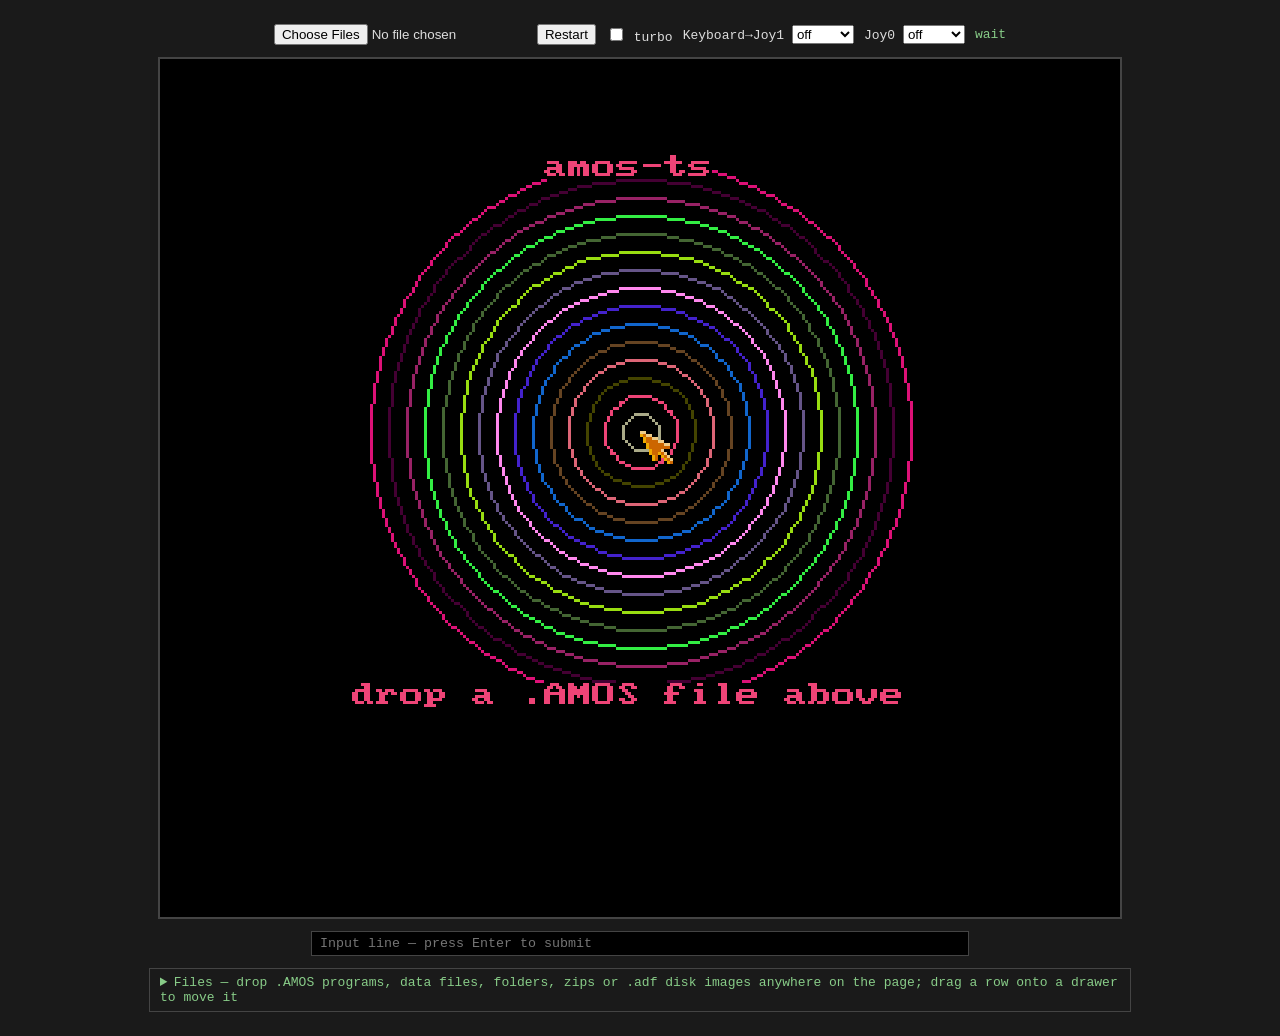
==== v/latest/index.html @ aa036842 "v0.2.0 bitplane/amos-ts@a06ec76c21afc2146f6e364be7c258db3ad1ea86" ====
<!doctype html>
<html>
  <head>
    <meta charset="utf-8" />
    <title>amos-ts</title>
    <style>
      body {
        background: #1a1a1a;
        color: #ddd;
        font-family: monospace;
        display: flex;
        flex-direction: column;
        align-items: center;
        gap: 12px;
        padding: 16px;
      }
      canvas {
        image-rendering: pixelated;
        width: min(960px, 95vw);
        aspect-ratio: 640 / 572;
        border: 2px solid #444;
        background: #000;
        /* the AMOS pointer is composited like the real machine's
           hardware sprite 0 — hide the OS cursor over the display */
        cursor: none;
      }
      #bar {
        display: flex;
        gap: 10px;
        align-items: center;
        flex-wrap: wrap;
      }
      #status {
        color: #8c8;
      }
      #line {
        width: min(640px, 95vw);
        background: #000;
        color: #fa0;
        border: 1px solid #444;
        padding: 4px 8px;
        font-family: monospace;
      }
      body.dragging {
        outline: 3px dashed #fa0;
        outline-offset: -6px;
      }
      #files {
        width: min(960px, 95vw);
        border: 1px solid #444;
        padding: 6px 10px;
      }
      #files summary {
        cursor: pointer;
        color: #8c8;
      }
      #fstree {
        max-height: 40vh;
        overflow-y: auto;
        white-space: pre;
        line-height: 1.35;
      }
      #fstree .vol {
        color: #fa0;
      }
      #fstree a {
        color: #8cf;
        cursor: pointer;
        text-decoration: underline;
      }
      #fstree a.dir {
        color: #cc8;
        text-decoration: none;
      }
      /* the per-row rename/delete/new-drawer actions: out of the way until
         the row is under the pointer, so the tree still reads as a tree */
      #fstree a.act {
        color: #888;
        text-decoration: none;
        margin-left: 8px;
        visibility: hidden;
      }
      #fstree div:hover a.act {
        visibility: visible;
      }
      #fstree a.act:hover {
        color: #fa0;
      }
      /* a drawer the dragged entry would move into */
      #fstree div.over {
        background: #333;
        outline: 1px dashed #fa0;
      }
    </style>
    <script type="module" crossorigin src="./assets/amos-player.js"></script>
  </head>
  <body>
    <div id="bar">
      <input type="file" id="file" accept=".amos,.AMOS,.txt,.zip,.tar,.gz,.abk,.iff,.adf" multiple />
      <button id="restart">Restart</button>
      <label><input type="checkbox" id="turbo" /> turbo</label>
      <label title="Real gamepads always drive the joystick ports. Optionally map keys too.">Keyboard→Joy1
        <select id="kb1"><option value="">off</option><option value="arrows">arrows</option><option value="wasd">WASD</option></select></label>
      <label>Joy0
        <select id="kb0"><option value="">off</option><option value="wasd">WASD</option><option value="arrows">arrows</option></select></label>
      <span id="status"></span>
    </div>
    <canvas id="screen" width="640" height="572"></canvas>
    <input id="line" placeholder="Input line — press Enter to submit" />
    <details id="files">
      <summary>Files — drop .AMOS programs, data files, folders, zips or .adf disk images anywhere on the page; drag a row onto a drawer to move it</summary>
      <div id="fstree"></div>
    </details>
  </body>
</html>
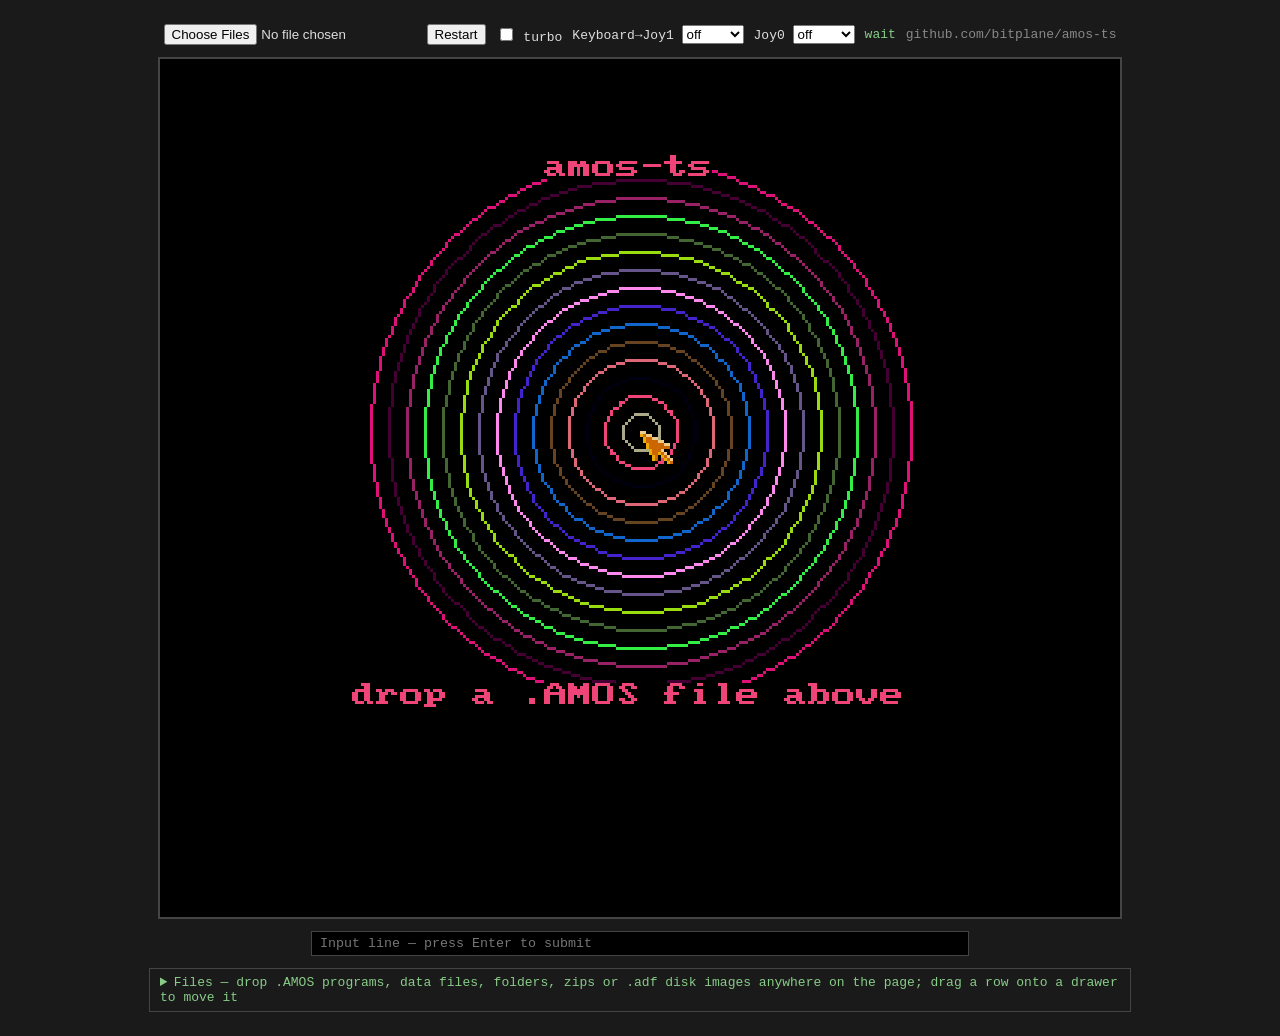
==== commit c1757553: "v0.2.1 bitplane/amos-ts@e3ecf7fd18afde72e7214b66a3e0a6048b629cd0" ====
--- a/v/latest/index.html
+++ b/v/latest/index.html
@@ -91,6 +91,14 @@
         background: #333;
         outline: 1px dashed #fa0;
       }
+      #repo {
+        margin-left: auto;
+        color: #888;
+        text-decoration: none;
+      }
+      #repo:hover {
+        color: #8cf;
+      }
     </style>
     <script type="module" crossorigin src="./assets/amos-player.js"></script>
   </head>
@@ -104,6 +112,7 @@
       <label>Joy0
         <select id="kb0"><option value="">off</option><option value="wasd">WASD</option><option value="arrows">arrows</option></select></label>
       <span id="status"></span>
+      <a id="repo" href="https://github.com/bitplane/amos-ts">github.com/bitplane/amos-ts</a>
     </div>
     <canvas id="screen" width="640" height="572"></canvas>
     <input id="line" placeholder="Input line — press Enter to submit" />
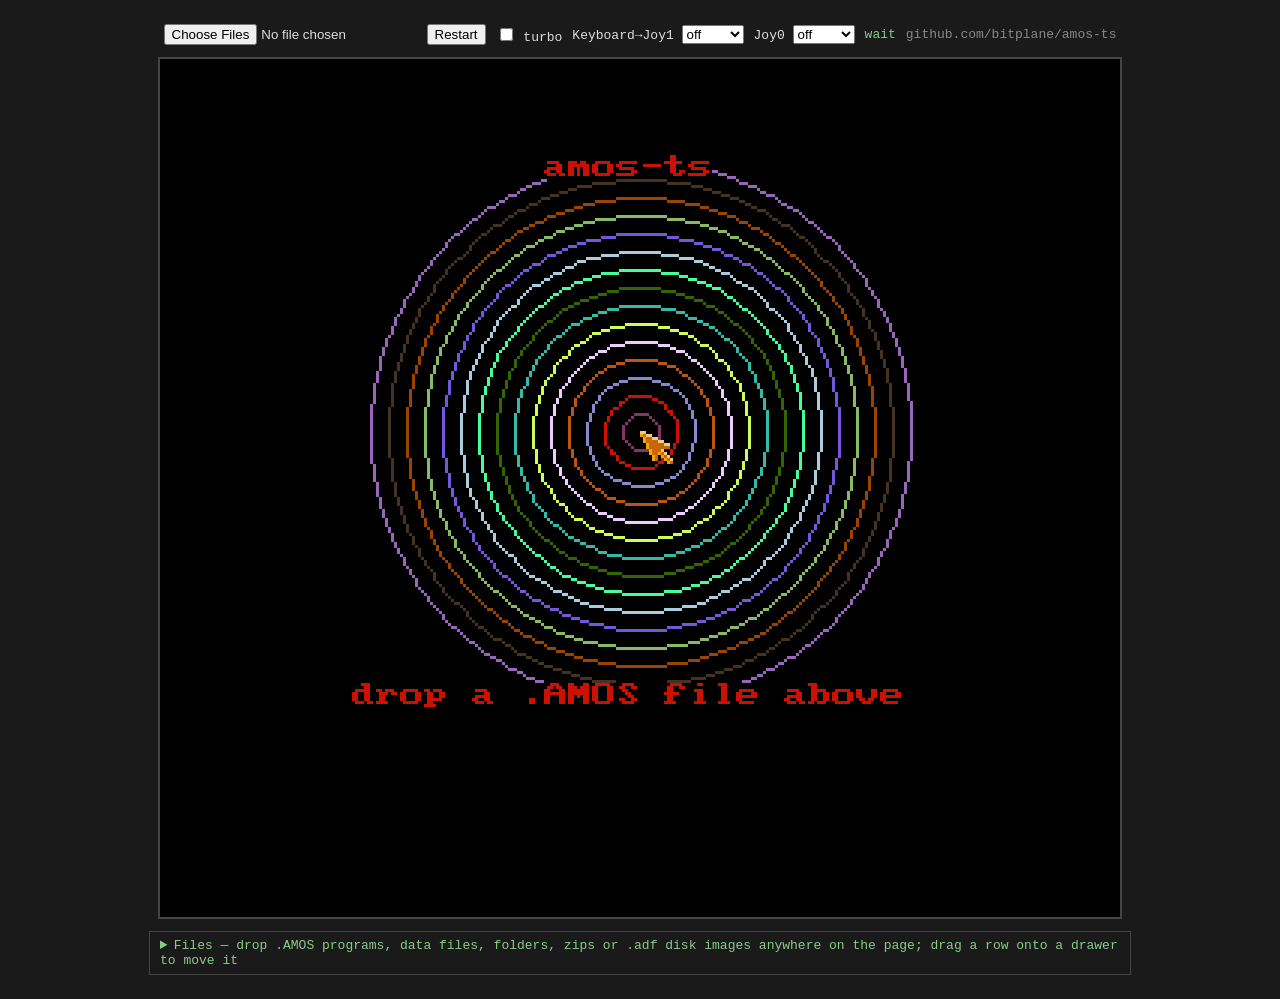
==== commit f065de9e: "v0.2.4 bitplane/amos-ts@a367e96ea0687300104242f4c168646eba590af5" ====
--- a/v/latest/index.html
+++ b/v/latest/index.html
@@ -115,7 +115,6 @@
       <a id="repo" href="https://github.com/bitplane/amos-ts">github.com/bitplane/amos-ts</a>
     </div>
     <canvas id="screen" width="640" height="572"></canvas>
-    <input id="line" placeholder="Input line — press Enter to submit" />
     <details id="files">
       <summary>Files — drop .AMOS programs, data files, folders, zips or .adf disk images anywhere on the page; drag a row onto a drawer to move it</summary>
       <div id="fstree"></div>
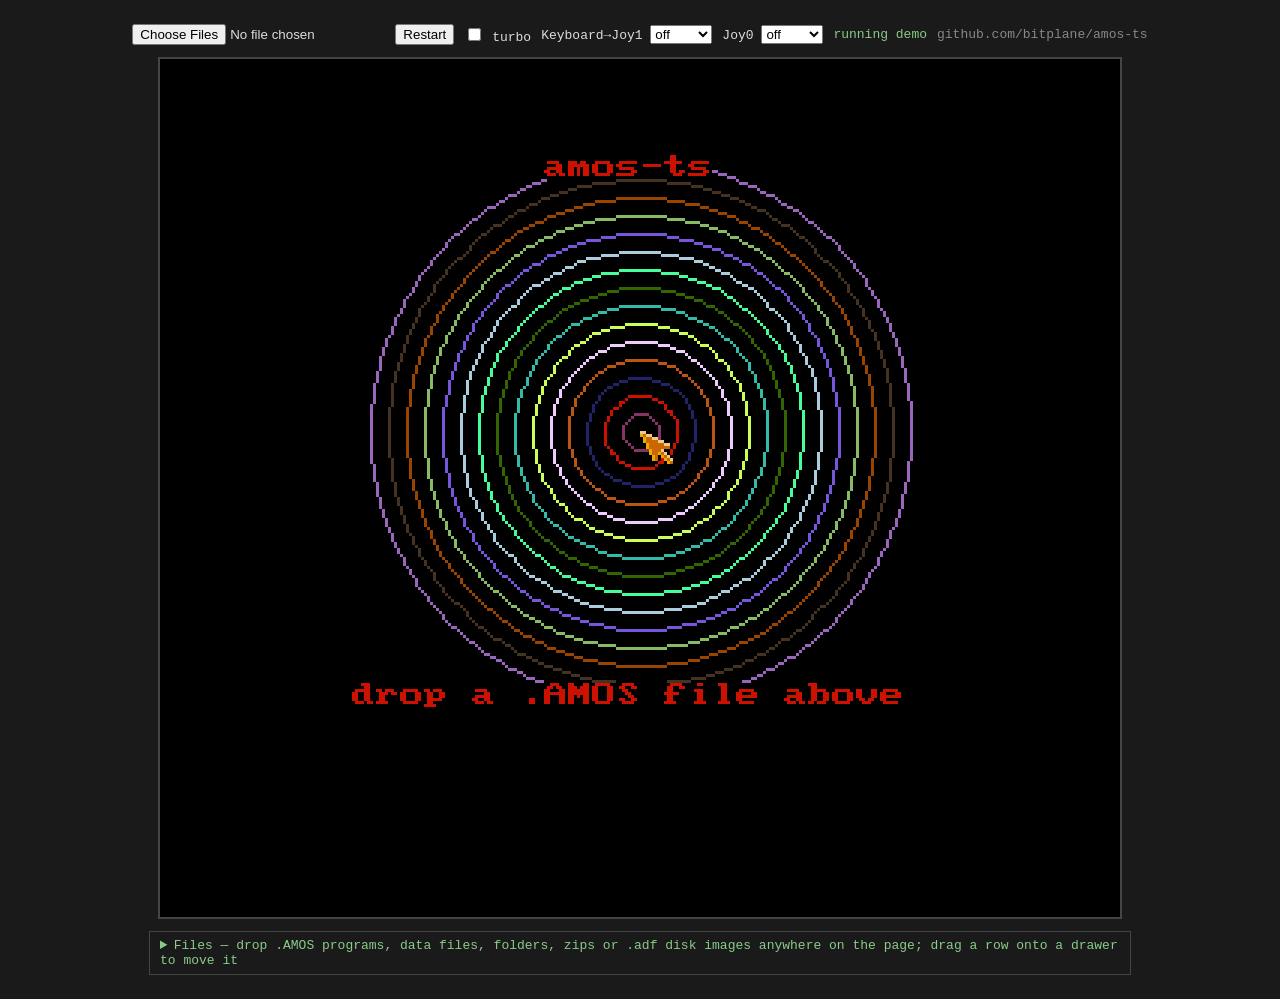
==== commit e1573a63: "v0.3.0 bitplane/amos-ts@2d672aaedfcf32d7b60f364f98e2f06ebcde54d5" ====
--- a/v/latest/index.html
+++ b/v/latest/index.html
@@ -14,15 +14,15 @@
         gap: 12px;
         padding: 16px;
       }
-      canvas {
-        image-rendering: pixelated;
+      #player {
         width: min(960px, 95vw);
-        aspect-ratio: 640 / 572;
         border: 2px solid #444;
         background: #000;
-        /* the AMOS pointer is composited like the real machine's
-           hardware sprite 0 — hide the OS cursor over the display */
-        cursor: none;
+        line-height: 0;
+      }
+      /* the focus ring is the only cue that the player has the keyboard */
+      #player.amos-focus {
+        border-color: #fa0;
       }
       #bar {
         display: flex;
@@ -100,7 +100,7 @@
         color: #8cf;
       }
     </style>
-    <script type="module" crossorigin src="./assets/amos-player.js"></script>
+    <script type="module" crossorigin src="./assets/standalone.js"></script>
   </head>
   <body>
     <div id="bar">
@@ -114,7 +114,7 @@
       <span id="status"></span>
       <a id="repo" href="https://github.com/bitplane/amos-ts">github.com/bitplane/amos-ts</a>
     </div>
-    <canvas id="screen" width="640" height="572"></canvas>
+    <div id="player"></div>
     <details id="files">
       <summary>Files — drop .AMOS programs, data files, folders, zips or .adf disk images anywhere on the page; drag a row onto a drawer to move it</summary>
       <div id="fstree"></div>
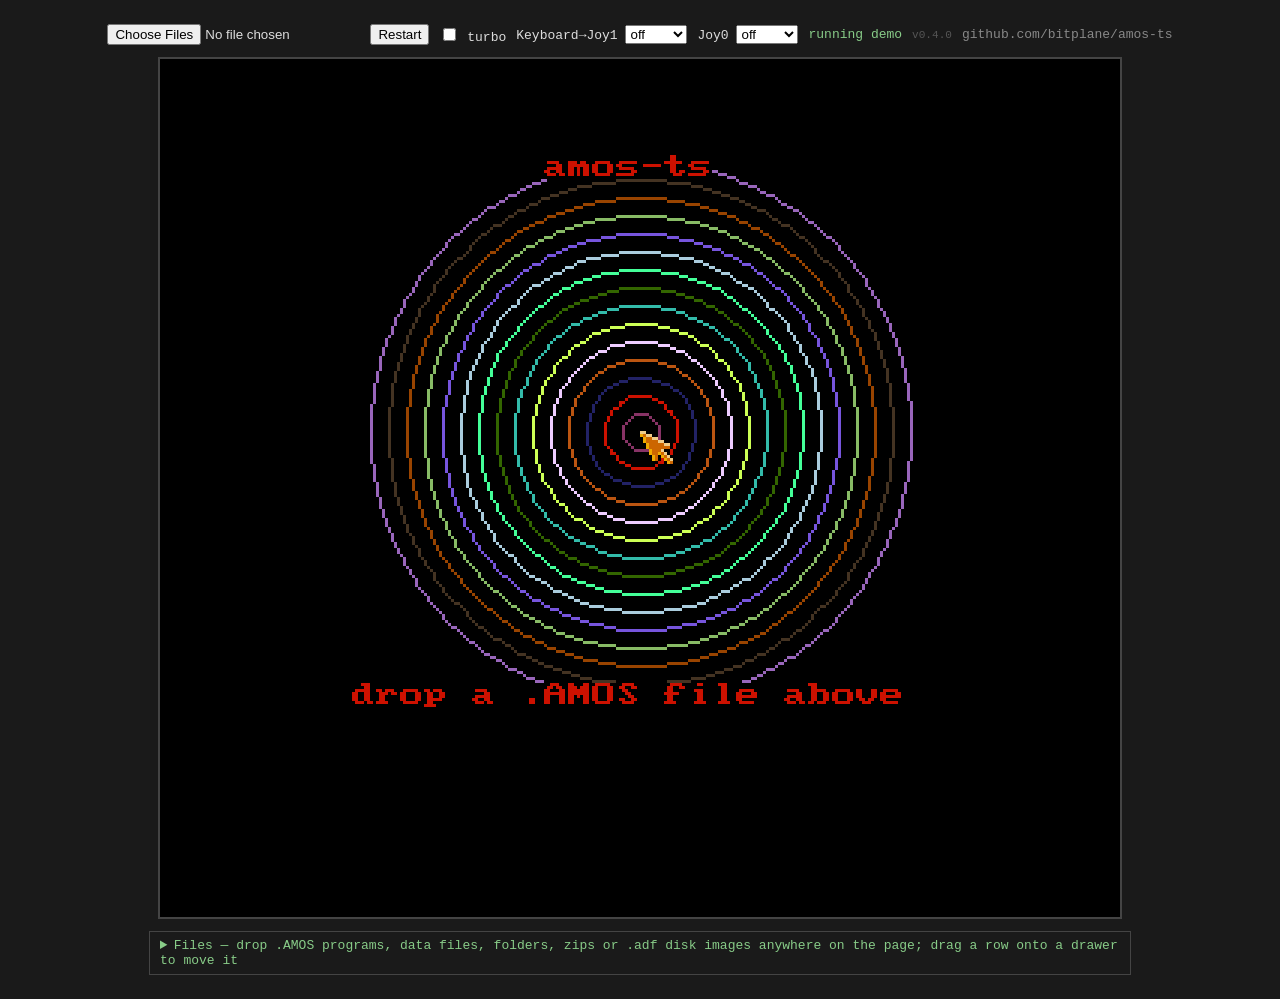
==== commit 4b9fab29: "v0.4.0 bitplane/amos-ts@9efecbdc9acb891270eeb396cf69360be84be488" ====
--- a/v/latest/index.html
+++ b/v/latest/index.html
@@ -91,8 +91,12 @@
         background: #333;
         outline: 1px dashed #fa0;
       }
+      #version {
+        margin-left: auto;
+        color: #555;
+        font-size: 0.85em;
+      }
       #repo {
-        margin-left: auto;
         color: #888;
         text-decoration: none;
       }
@@ -112,6 +116,7 @@
       <label>Joy0
         <select id="kb0"><option value="">off</option><option value="wasd">WASD</option><option value="arrows">arrows</option></select></label>
       <span id="status"></span>
+      <span id="version" title="which build of the player this page loaded"></span>
       <a id="repo" href="https://github.com/bitplane/amos-ts">github.com/bitplane/amos-ts</a>
     </div>
     <div id="player"></div>
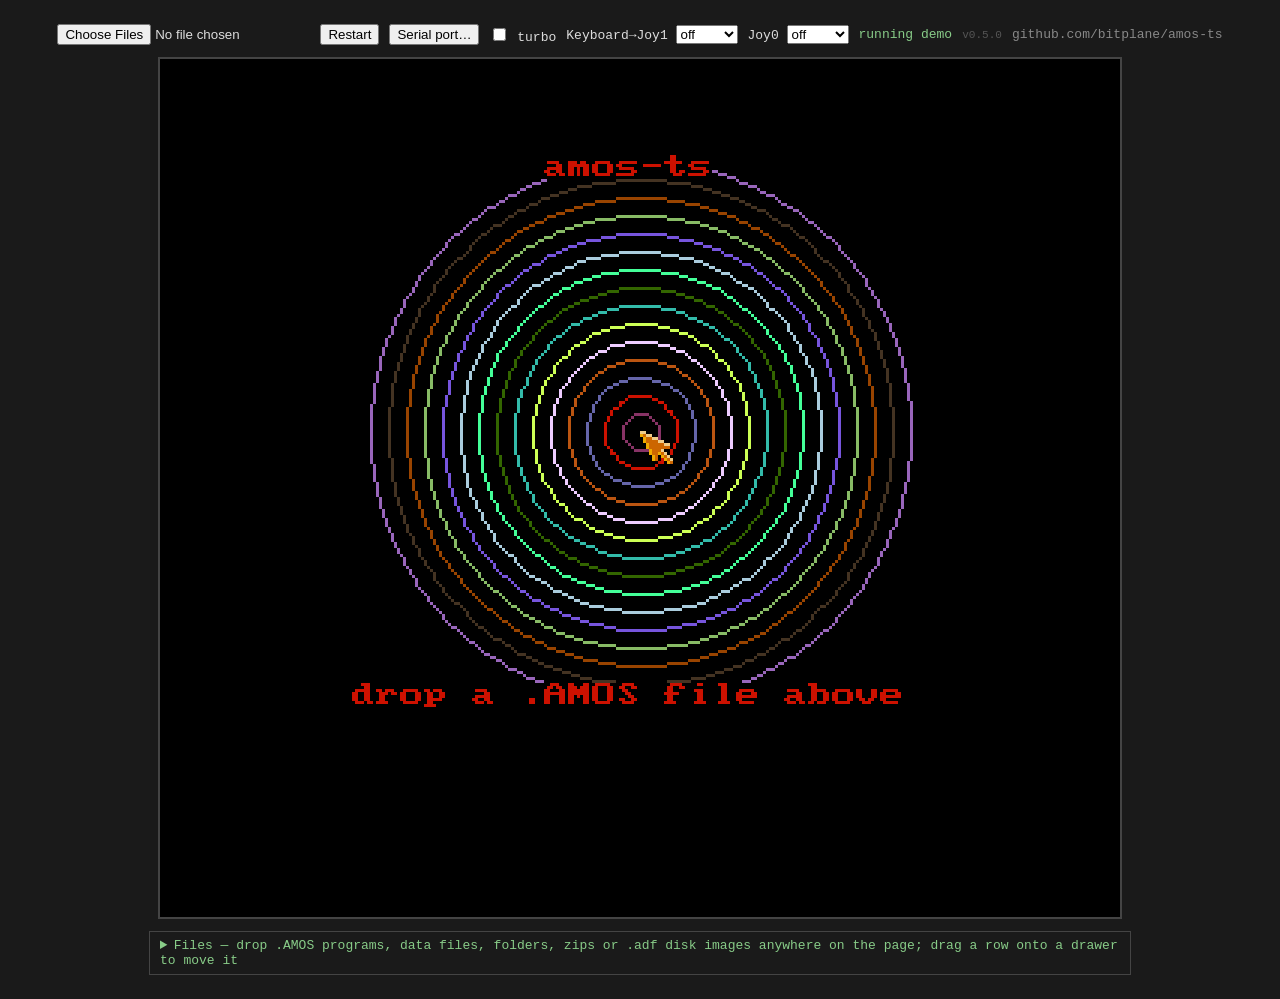
==== commit c878eba1: "v0.5.0 bitplane/amos-ts@d6f8ee282f105aac0c96d31df6f294c3367df1c6" ====
--- a/v/latest/index.html
+++ b/v/latest/index.html
@@ -110,6 +110,7 @@
     <div id="bar">
       <input type="file" id="file" accept=".amos,.AMOS,.txt,.zip,.tar,.gz,.abk,.iff,.adf" multiple />
       <button id="restart">Restart</button>
+      <button id="serial" hidden title="Grant this page a serial port, so Serial Open reaches real hardware. Chromium only.">Serial port…</button>
       <label><input type="checkbox" id="turbo" /> turbo</label>
       <label title="Real gamepads always drive the joystick ports. Optionally map keys too.">Keyboard→Joy1
         <select id="kb1"><option value="">off</option><option value="arrows">arrows</option><option value="wasd">WASD</option></select></label>
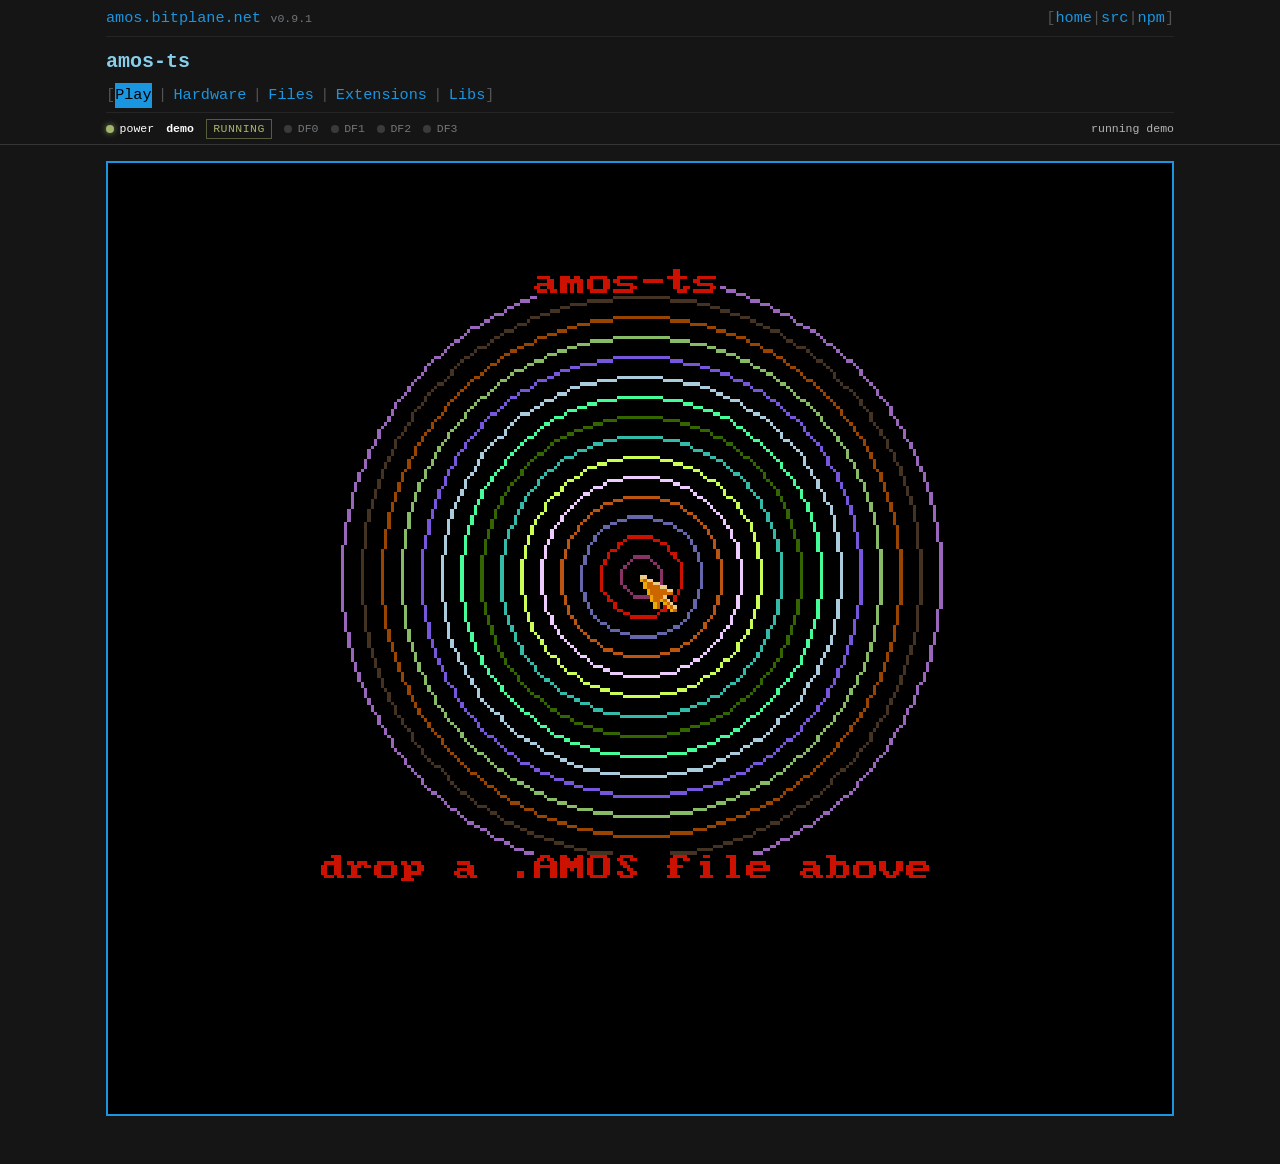
==== commit 82e07e5e: "v0.9.1 bitplane/amos-ts@bf514f7f9d83f365e26d92e4894ae47b5e9e3c2e" ====
--- a/v/latest/index.html
+++ b/v/latest/index.html
@@ -1,129 +1,54 @@
 <!doctype html>
-<html>
+<html lang="en">
   <head>
     <meta charset="utf-8" />
+    <meta name="viewport" content="width=device-width, initial-scale=1" />
     <title>amos-ts</title>
-    <style>
-      body {
-        background: #1a1a1a;
-        color: #ddd;
-        font-family: monospace;
-        display: flex;
-        flex-direction: column;
-        align-items: center;
-        gap: 12px;
-        padding: 16px;
-      }
-      #player {
-        width: min(960px, 95vw);
-        border: 2px solid #444;
-        background: #000;
-        line-height: 0;
-      }
-      /* the focus ring is the only cue that the player has the keyboard */
-      #player.amos-focus {
-        border-color: #fa0;
-      }
-      #bar {
-        display: flex;
-        gap: 10px;
-        align-items: center;
-        flex-wrap: wrap;
-      }
-      #status {
-        color: #8c8;
-      }
-      #line {
-        width: min(640px, 95vw);
-        background: #000;
-        color: #fa0;
-        border: 1px solid #444;
-        padding: 4px 8px;
-        font-family: monospace;
-      }
-      body.dragging {
-        outline: 3px dashed #fa0;
-        outline-offset: -6px;
-      }
-      #files {
-        width: min(960px, 95vw);
-        border: 1px solid #444;
-        padding: 6px 10px;
-      }
-      #files summary {
-        cursor: pointer;
-        color: #8c8;
-      }
-      #fstree {
-        max-height: 40vh;
-        overflow-y: auto;
-        white-space: pre;
-        line-height: 1.35;
-      }
-      #fstree .vol {
-        color: #fa0;
-      }
-      #fstree a {
-        color: #8cf;
-        cursor: pointer;
-        text-decoration: underline;
-      }
-      #fstree a.dir {
-        color: #cc8;
-        text-decoration: none;
-      }
-      /* the per-row rename/delete/new-drawer actions: out of the way until
-         the row is under the pointer, so the tree still reads as a tree */
-      #fstree a.act {
-        color: #888;
-        text-decoration: none;
-        margin-left: 8px;
-        visibility: hidden;
-      }
-      #fstree div:hover a.act {
-        visibility: visible;
-      }
-      #fstree a.act:hover {
-        color: #fa0;
-      }
-      /* a drawer the dragged entry would move into */
-      #fstree div.over {
-        background: #333;
-        outline: 1px dashed #fa0;
-      }
-      #version {
-        margin-left: auto;
-        color: #555;
-        font-size: 0.85em;
-      }
-      #repo {
-        color: #888;
-        text-decoration: none;
-      }
-      #repo:hover {
-        color: #8cf;
-      }
-    </style>
     <script type="module" crossorigin src="./assets/standalone.js"></script>
+    <link rel="stylesheet" crossorigin href="./assets/index.css">
   </head>
   <body>
-    <div id="bar">
-      <input type="file" id="file" accept=".amos,.AMOS,.txt,.zip,.tar,.gz,.abk,.iff,.adf" multiple />
-      <button id="restart">Restart</button>
-      <button id="serial" hidden title="Grant this page a serial port, so Serial Open reaches real hardware. Chromium only.">Serial port…</button>
-      <label><input type="checkbox" id="turbo" /> turbo</label>
-      <label title="Real gamepads always drive the joystick ports. Optionally map keys too.">Keyboard→Joy1
-        <select id="kb1"><option value="">off</option><option value="arrows">arrows</option><option value="wasd">WASD</option></select></label>
-      <label>Joy0
-        <select id="kb0"><option value="">off</option><option value="wasd">WASD</option><option value="arrows">arrows</option></select></label>
-      <span id="status"></span>
-      <span id="version" title="which build of the player this page loaded"></span>
-      <a id="repo" href="https://github.com/bitplane/amos-ts">github.com/bitplane/amos-ts</a>
-    </div>
-    <div id="player"></div>
-    <details id="files">
-      <summary>Files — drop .AMOS programs, data files, folders, zips or .adf disk images anywhere on the page; drag a row onto a drawer to move it</summary>
-      <div id="fstree"></div>
-    </details>
+    <header id="top">
+      <div class="wrap">
+        <!--
+          The same shape bitplane.net wears: the site on the left, its rooms on
+          the right, and every bracket and pipe in .slash so the words are what
+          you read. This page is a room of that site, so it says so first.
+        -->
+        <nav id="sitenav">
+          <span id="brand"
+            ><a href="https://amos.bitplane.net/">amos.</a><a href="https://bitplane.net">bitplane.net</a
+            ><span id="version" title="which build of the player this page loaded"></span
+          ></span>
+          <span id="sitelinks"
+            ><span class="slash">[</span><a href="https://bitplane.net/dev/amos/">home</a
+            ><span class="slash">|</span><a href="https://github.com/bitplane/amos-ts">src</a
+            ><span class="slash">|</span><a href="https://www.npmjs.com/package/amos-ts">npm</a
+            ><span class="slash">]</span></span
+          >
+        </nav>
+        <h1 id="title">amos-ts</h1>
+        <nav id="tabbar"></nav>
+        <div id="strip-host"></div>
+      </div>
+    </header>
+
+    <main class="wrap" id="panels">
+      <div id="panel-emulator">
+        <div id="player"></div>
+      </div>
+
+      <div id="panel-files">
+        <p class="panel-intro">
+          Drop .AMOS programs, data files, folders, zips or .adf disk images anywhere on the page,
+          or pick them below. Drag a row onto a drawer to move it, and click a program to run it.
+        </p>
+        <div id="filebar">
+          <input type="file" id="file" accept=".amos,.AMOS,.txt,.zip,.tar,.gz,.abk,.iff,.adf" multiple />
+        </div>
+        <div id="fstree"></div>
+      </div>
+    </main>
+
   </body>
 </html>
--- a/v/latest/assets/index.css
+++ b/v/latest/assets/index.css
@@ -0,0 +1 @@
+:root{--bg: #151515;--panel: #1b1b1b;--raised: #252525;--line: #353535;--line-soft: #252525;--fg: #ffffff;--dim: #b4b7ba;--faint: #727578;--accent: #1a95e0;--accent-dim: #10527c;--slash: #535353;--head: skyblue;--on: #a1b56c;--off: #3a3a3a;--warn: #f7ca88;--bad: #ab4642;--tree-file: #7cafc2;--tree-dir: #f7ca88;--mono: "Menlo", "Monaco", "Lucida Console", "Liberation Mono", "DejaVu Sans Mono", "Bitstream Vera Sans Mono", "Courier New", monospace;--fs-title: 1.25rem;--fs-head: .95rem;--fs-body: .85rem;--fs-label: .72rem;--gap: .75rem;--radius: 0}*{box-sizing:border-box}body{margin:0;padding:0 0 3rem;background:var(--bg);color:var(--fg);font-family:var(--mono);font-size:var(--fs-body);line-height:1.4}.wrap{width:min(1100px,100%);margin:0 auto;padding:0 1rem}a{color:var(--accent);text-decoration:none;cursor:pointer}a:hover{background-color:var(--accent);color:#000}a:focus-visible{outline:1px solid var(--accent);outline-offset:1px}.slash{color:var(--slash)}#top{border-bottom:1px solid var(--line)}#sitenav{display:flex;justify-content:space-between;align-items:baseline;padding:.5rem 0 .4rem;border-bottom:1px solid var(--line-soft);font-size:var(--fs-head)}#brand a{color:var(--accent)}#version{margin-left:.6rem;color:var(--faint);font-size:var(--fs-label);font-variant-numeric:tabular-nums}#title{color:var(--head);font-size:var(--fs-title);font-weight:600;margin:.7rem 0 .3rem}#tabbar{display:flex;align-items:center;gap:0;flex-wrap:wrap;padding:.15rem 0 .3rem;font-size:var(--fs-head)}#tabbar:before{content:"[";color:var(--slash)}#tabbar:after{content:"]";color:var(--slash)}.tab{appearance:none;background:none;border:0;color:var(--accent);font:inherit;font-size:inherit;padding:.1rem 0;cursor:pointer}.tab-sep{margin:0 .4rem}.tab:hover,.tab[aria-selected=true]{background-color:var(--accent);color:#000}.tab:focus-visible{outline:1px solid var(--accent);outline-offset:1px}#strip{display:flex;align-items:center;gap:var(--gap);flex-wrap:wrap;padding:.35rem 0;border-top:1px solid var(--line-soft);font-size:var(--fs-label);color:var(--dim)}.led{display:inline-flex;align-items:center;gap:.35rem;color:var(--faint);font-variant-numeric:tabular-nums}.led:before{content:"";width:.5rem;height:.5rem;border-radius:50%;background:var(--off)}.led.lit{color:var(--fg)}.led.lit:before{background:var(--on);box-shadow:0 0 6px color-mix(in srgb,var(--on) 70%,transparent)}.led.absent{opacity:.35}button.led{appearance:none;background:none;border:0;font:inherit;font-size:var(--fs-label);padding:0;cursor:pointer}button.led:hover{color:var(--accent)}button.led:focus-visible{outline:2px solid var(--accent);outline-offset:2px}#strip .spacer{margin-left:auto}#progname{color:var(--fg);font-weight:600}#status{color:var(--dim);min-height:1.2em}.panel{padding-top:1rem}.panel[hidden]{display:none}.panel-intro{color:var(--dim);margin:0 0 .9rem;max-width:68ch}.list{display:flex;flex-direction:column;gap:2px}.item{background:var(--panel);border:1px solid var(--line-soft);border-radius:var(--radius)}.item[open]{border-color:var(--line)}.item>summary{display:grid;grid-template-columns:1.1rem 1.4rem minmax(7rem,16rem) 1fr auto auto;align-items:center;gap:.6rem;padding:.45rem .7rem;cursor:pointer;list-style:none}.item-icon{width:1.4rem;text-align:center;font-size:.95rem;line-height:1}.item>summary::-webkit-details-marker{display:none}.item>summary:hover{background:var(--raised)}.item>summary:focus-visible{outline:2px solid var(--accent);outline-offset:-2px}.caret{color:var(--faint);transition:transform .12s ease}@media(prefers-reduced-motion:reduce){.caret{transition:none}}.item[open]>summary .caret{transform:rotate(90deg)}.item-label{color:var(--fg);font-weight:600;overflow:hidden;text-overflow:ellipsis;white-space:nowrap}.item-detail{color:var(--dim);overflow:hidden;text-overflow:ellipsis;white-space:nowrap}.item-detail.empty{color:var(--faint);font-style:italic}.chip{font-size:var(--fs-label);letter-spacing:.04em;text-transform:uppercase;padding:.05rem .4rem;border:1px solid var(--off);border-radius:var(--radius);color:var(--faint);white-space:nowrap}.chip.on{color:var(--on);border-color:color-mix(in srgb,var(--on) 45%,transparent)}.chip.warn{color:var(--warn);border-color:color-mix(in srgb,var(--warn) 45%,transparent)}.chip.bad{color:var(--bad);border-color:color-mix(in srgb,var(--bad) 45%,transparent)}.chip.fixed{color:var(--faint);border-style:dashed}.item-actions{display:flex;gap:.35rem}.item-body{border-top:1px solid var(--line-soft);padding:.7rem;color:var(--dim)}.uses{display:flex;flex-wrap:wrap;gap:.3rem;margin-top:.6rem}button.act.use.unsure{border-style:dashed}.about{margin:0 0 .7rem;max-width:68ch;color:var(--dim)}.about code{color:var(--fg)}.about a{color:var(--accent)}.facts{display:grid;grid-template-columns:minmax(6rem,max-content) 1fr;gap:.15rem .9rem;margin:0 0 .6rem;font-size:var(--fs-label)}.facts:last-child{margin-bottom:0}.facts dt{color:var(--faint);text-transform:uppercase;letter-spacing:.04em}.facts dd{margin:0;color:var(--fg);font-variant-numeric:tabular-nums}button.act{appearance:none;background:var(--raised);color:var(--dim);border:1px solid var(--line);border-radius:var(--radius);font:inherit;font-size:var(--fs-label);padding:.1rem .5rem;cursor:pointer}button.act:hover:not(:disabled){color:var(--accent);border-color:var(--accent-dim)}button.act:disabled{opacity:.4;cursor:default}button.act:focus-visible{outline:2px solid var(--accent);outline-offset:1px}select.act{appearance:none;background:var(--raised);color:var(--dim);border:1px solid var(--line);border-radius:var(--radius);font:inherit;font-size:var(--fs-label);padding:.1rem 1.2rem .1rem .5rem;cursor:pointer;background-image:linear-gradient(45deg,transparent 50%,currentColor 50%),linear-gradient(135deg,currentColor 50%,transparent 50%);background-position:right .55rem center,right .35rem center;background-size:.2rem .2rem;background-repeat:no-repeat}select.act:hover{color:var(--accent);border-color:var(--accent-dim)}select.act:focus-visible{outline:2px solid var(--accent);outline-offset:1px}select.act option{background:var(--raised);color:var(--fg)}#player{width:100%;border:2px solid var(--line);background:#000;line-height:0}#player.amos-focus{border-color:var(--accent)}#bar{display:flex;gap:var(--gap);align-items:center;flex-wrap:wrap;margin-bottom:.7rem}#bar label{color:var(--dim)}#bar select,#bar input[type=file]{font:inherit;font-size:var(--fs-label);background:var(--raised);color:var(--fg);border:1px solid var(--line);border-radius:var(--radius);padding:.1rem .3rem}.hint{color:var(--faint);font-size:var(--fs-label)}.field{display:flex;align-items:center;gap:.5rem;font-size:var(--fs-label);color:var(--faint);text-transform:uppercase;letter-spacing:.04em;margin-bottom:.6rem;cursor:pointer}.field:last-child{margin-bottom:0}.field-hint{text-transform:none;letter-spacing:0;color:var(--faint);opacity:.8}.field input[type=checkbox]{accent-color:var(--accent);margin:0}#filebar{margin-bottom:.8rem}#filebar input[type=file]{font:inherit;font-size:var(--fs-label);color:var(--dim)}#filebar input[type=file]::file-selector-button{font:inherit;font-size:var(--fs-label);background:var(--raised);color:var(--dim);border:1px solid var(--line);border-radius:var(--radius);padding:.15rem .6rem;margin-right:.6rem;cursor:pointer}#filebar input[type=file]::file-selector-button:hover{color:var(--accent);border-color:var(--accent-dim)}body.dragging{outline:3px dashed var(--accent);outline-offset:-6px}#fstree{max-height:60vh;overflow:auto;white-space:pre;line-height:1.35}#fstree .vol{color:var(--accent)}#fstree a{color:var(--tree-file);cursor:pointer;text-decoration:underline}#fstree a.dir{color:var(--tree-dir);text-decoration:none}#fstree a:hover{background-color:var(--tree-file);color:#000}#fstree a.dir:hover{background-color:var(--tree-dir);color:#000}#fstree a.act:hover{background-color:var(--faint);color:#000}#fstree a.act{color:var(--faint);text-decoration:none;margin-left:8px;visibility:hidden}#fstree div:hover a.act{visibility:visible}#fstree a.act:hover{color:var(--accent)}#fstree div.over{background:var(--raised);outline:1px dashed var(--accent)}.speechbox{margin-top:.8rem;padding-top:.8rem;border-top:1px solid var(--line-soft)}.speech-line{display:flex;gap:.5rem;margin-bottom:.8rem}input.speech-text{flex:1;min-width:0;font:inherit;font-size:var(--fs-body);color:var(--fg);background:var(--bg);border:1px solid var(--line);border-radius:var(--radius);padding:.25rem .45rem}input.speech-text:focus-visible{outline:none;border-color:var(--accent)}.speechbox .field input[type=range]{accent-color:var(--accent);flex:1;max-width:14rem;min-width:0}code.speech-phonemes{display:block;font-family:var(--mono);font-size:var(--fs-label);color:var(--accent);word-break:break-all;min-height:1.1em;margin-top:.4rem}.speech-status{font-size:var(--fs-label);color:var(--faint);margin:.35rem 0 0}.speech-status.bad{color:var(--bad)}@media(max-width:640px){.item>summary{grid-template-columns:1.1rem 1.4rem 1fr auto;row-gap:.2rem}.item-detail{grid-column:3 / -1}}
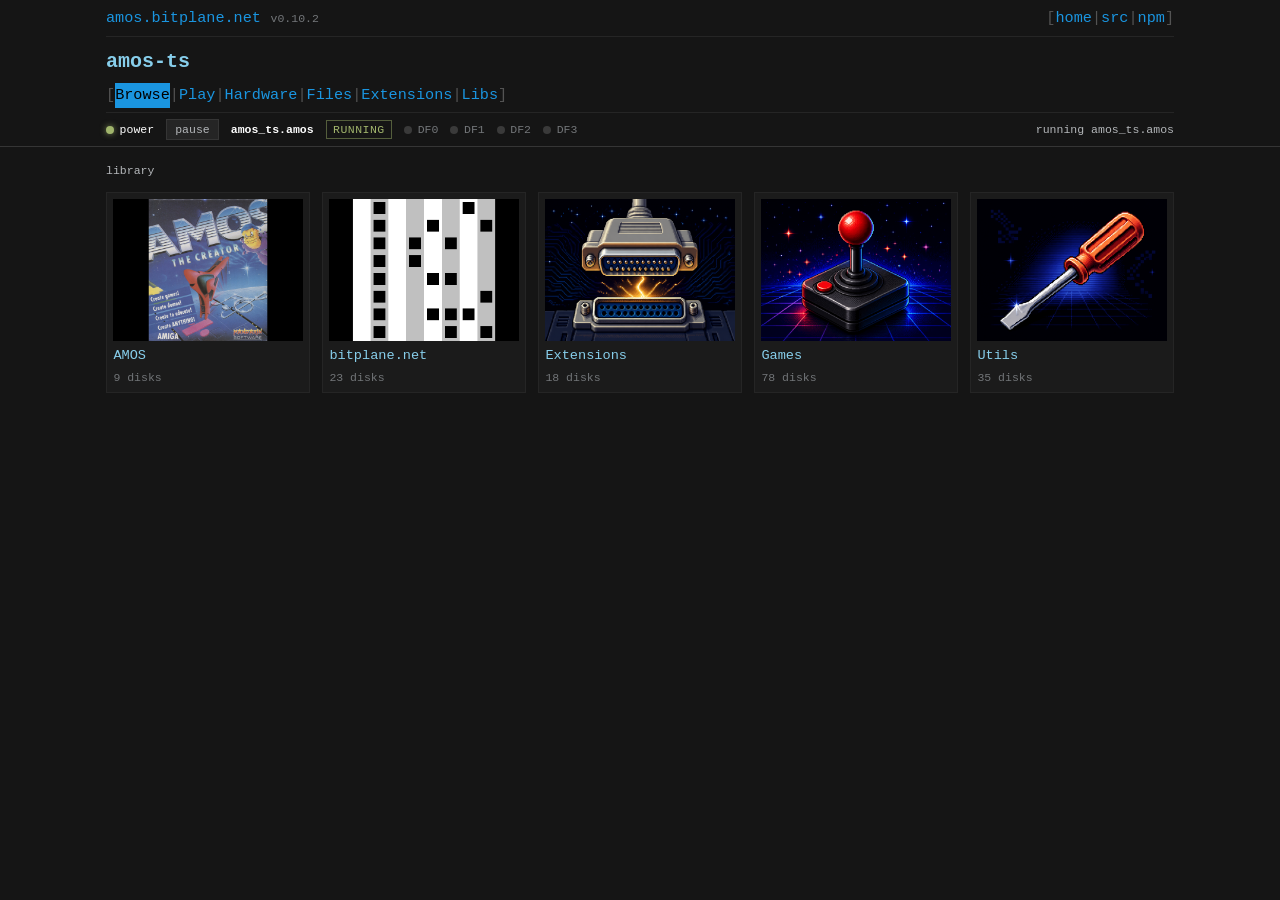
==== commit 3ab4eff9: "v0.10.2 bitplane/amos-ts@785f1cb99917334f9318547a544b2c7efbb867e6" ====
--- a/v/latest/index.html
+++ b/v/latest/index.html
@@ -41,7 +41,8 @@
       <div id="panel-files">
         <p class="panel-intro">
           Drop .AMOS programs, data files, folders, zips or .adf disk images anywhere on the page,
-          or pick them below. Drag a row onto a drawer to move it, and click a program to run it.
+          or pick them below. Click a drawer to open it, a row to see what is inside it, and
+          <em>get</em> to save anything back onto this computer.
         </p>
         <div id="filebar">
           <input type="file" id="file" accept=".amos,.AMOS,.txt,.zip,.tar,.gz,.abk,.iff,.adf" multiple />
--- a/v/latest/assets/index.css
+++ b/v/latest/assets/index.css
@@ -1 +1 @@
-:root{--bg: #151515;--panel: #1b1b1b;--raised: #252525;--line: #353535;--line-soft: #252525;--fg: #ffffff;--dim: #b4b7ba;--faint: #727578;--accent: #1a95e0;--accent-dim: #10527c;--slash: #535353;--head: skyblue;--on: #a1b56c;--off: #3a3a3a;--warn: #f7ca88;--bad: #ab4642;--tree-file: #7cafc2;--tree-dir: #f7ca88;--mono: "Menlo", "Monaco", "Lucida Console", "Liberation Mono", "DejaVu Sans Mono", "Bitstream Vera Sans Mono", "Courier New", monospace;--fs-title: 1.25rem;--fs-head: .95rem;--fs-body: .85rem;--fs-label: .72rem;--gap: .75rem;--radius: 0}*{box-sizing:border-box}body{margin:0;padding:0 0 3rem;background:var(--bg);color:var(--fg);font-family:var(--mono);font-size:var(--fs-body);line-height:1.4}.wrap{width:min(1100px,100%);margin:0 auto;padding:0 1rem}a{color:var(--accent);text-decoration:none;cursor:pointer}a:hover{background-color:var(--accent);color:#000}a:focus-visible{outline:1px solid var(--accent);outline-offset:1px}.slash{color:var(--slash)}#top{border-bottom:1px solid var(--line)}#sitenav{display:flex;justify-content:space-between;align-items:baseline;padding:.5rem 0 .4rem;border-bottom:1px solid var(--line-soft);font-size:var(--fs-head)}#brand a{color:var(--accent)}#version{margin-left:.6rem;color:var(--faint);font-size:var(--fs-label);font-variant-numeric:tabular-nums}#title{color:var(--head);font-size:var(--fs-title);font-weight:600;margin:.7rem 0 .3rem}#tabbar{display:flex;align-items:center;gap:0;flex-wrap:wrap;padding:.15rem 0 .3rem;font-size:var(--fs-head)}#tabbar:before{content:"[";color:var(--slash)}#tabbar:after{content:"]";color:var(--slash)}.tab{appearance:none;background:none;border:0;color:var(--accent);font:inherit;font-size:inherit;padding:.1rem 0;cursor:pointer}.tab-sep{margin:0 .4rem}.tab:hover,.tab[aria-selected=true]{background-color:var(--accent);color:#000}.tab:focus-visible{outline:1px solid var(--accent);outline-offset:1px}#strip{display:flex;align-items:center;gap:var(--gap);flex-wrap:wrap;padding:.35rem 0;border-top:1px solid var(--line-soft);font-size:var(--fs-label);color:var(--dim)}.led{display:inline-flex;align-items:center;gap:.35rem;color:var(--faint);font-variant-numeric:tabular-nums}.led:before{content:"";width:.5rem;height:.5rem;border-radius:50%;background:var(--off)}.led.lit{color:var(--fg)}.led.lit:before{background:var(--on);box-shadow:0 0 6px color-mix(in srgb,var(--on) 70%,transparent)}.led.absent{opacity:.35}button.led{appearance:none;background:none;border:0;font:inherit;font-size:var(--fs-label);padding:0;cursor:pointer}button.led:hover{color:var(--accent)}button.led:focus-visible{outline:2px solid var(--accent);outline-offset:2px}#strip .spacer{margin-left:auto}#progname{color:var(--fg);font-weight:600}#status{color:var(--dim);min-height:1.2em}.panel{padding-top:1rem}.panel[hidden]{display:none}.panel-intro{color:var(--dim);margin:0 0 .9rem;max-width:68ch}.list{display:flex;flex-direction:column;gap:2px}.item{background:var(--panel);border:1px solid var(--line-soft);border-radius:var(--radius)}.item[open]{border-color:var(--line)}.item>summary{display:grid;grid-template-columns:1.1rem 1.4rem minmax(7rem,16rem) 1fr auto auto;align-items:center;gap:.6rem;padding:.45rem .7rem;cursor:pointer;list-style:none}.item-icon{width:1.4rem;text-align:center;font-size:.95rem;line-height:1}.item>summary::-webkit-details-marker{display:none}.item>summary:hover{background:var(--raised)}.item>summary:focus-visible{outline:2px solid var(--accent);outline-offset:-2px}.caret{color:var(--faint);transition:transform .12s ease}@media(prefers-reduced-motion:reduce){.caret{transition:none}}.item[open]>summary .caret{transform:rotate(90deg)}.item-label{color:var(--fg);font-weight:600;overflow:hidden;text-overflow:ellipsis;white-space:nowrap}.item-detail{color:var(--dim);overflow:hidden;text-overflow:ellipsis;white-space:nowrap}.item-detail.empty{color:var(--faint);font-style:italic}.chip{font-size:var(--fs-label);letter-spacing:.04em;text-transform:uppercase;padding:.05rem .4rem;border:1px solid var(--off);border-radius:var(--radius);color:var(--faint);white-space:nowrap}.chip.on{color:var(--on);border-color:color-mix(in srgb,var(--on) 45%,transparent)}.chip.warn{color:var(--warn);border-color:color-mix(in srgb,var(--warn) 45%,transparent)}.chip.bad{color:var(--bad);border-color:color-mix(in srgb,var(--bad) 45%,transparent)}.chip.fixed{color:var(--faint);border-style:dashed}.item-actions{display:flex;gap:.35rem}.item-body{border-top:1px solid var(--line-soft);padding:.7rem;color:var(--dim)}.uses{display:flex;flex-wrap:wrap;gap:.3rem;margin-top:.6rem}button.act.use.unsure{border-style:dashed}.about{margin:0 0 .7rem;max-width:68ch;color:var(--dim)}.about code{color:var(--fg)}.about a{color:var(--accent)}.facts{display:grid;grid-template-columns:minmax(6rem,max-content) 1fr;gap:.15rem .9rem;margin:0 0 .6rem;font-size:var(--fs-label)}.facts:last-child{margin-bottom:0}.facts dt{color:var(--faint);text-transform:uppercase;letter-spacing:.04em}.facts dd{margin:0;color:var(--fg);font-variant-numeric:tabular-nums}button.act{appearance:none;background:var(--raised);color:var(--dim);border:1px solid var(--line);border-radius:var(--radius);font:inherit;font-size:var(--fs-label);padding:.1rem .5rem;cursor:pointer}button.act:hover:not(:disabled){color:var(--accent);border-color:var(--accent-dim)}button.act:disabled{opacity:.4;cursor:default}button.act:focus-visible{outline:2px solid var(--accent);outline-offset:1px}select.act{appearance:none;background:var(--raised);color:var(--dim);border:1px solid var(--line);border-radius:var(--radius);font:inherit;font-size:var(--fs-label);padding:.1rem 1.2rem .1rem .5rem;cursor:pointer;background-image:linear-gradient(45deg,transparent 50%,currentColor 50%),linear-gradient(135deg,currentColor 50%,transparent 50%);background-position:right .55rem center,right .35rem center;background-size:.2rem .2rem;background-repeat:no-repeat}select.act:hover{color:var(--accent);border-color:var(--accent-dim)}select.act:focus-visible{outline:2px solid var(--accent);outline-offset:1px}select.act option{background:var(--raised);color:var(--fg)}#player{width:100%;border:2px solid var(--line);background:#000;line-height:0}#player.amos-focus{border-color:var(--accent)}#bar{display:flex;gap:var(--gap);align-items:center;flex-wrap:wrap;margin-bottom:.7rem}#bar label{color:var(--dim)}#bar select,#bar input[type=file]{font:inherit;font-size:var(--fs-label);background:var(--raised);color:var(--fg);border:1px solid var(--line);border-radius:var(--radius);padding:.1rem .3rem}.hint{color:var(--faint);font-size:var(--fs-label)}.field{display:flex;align-items:center;gap:.5rem;font-size:var(--fs-label);color:var(--faint);text-transform:uppercase;letter-spacing:.04em;margin-bottom:.6rem;cursor:pointer}.field:last-child{margin-bottom:0}.field-hint{text-transform:none;letter-spacing:0;color:var(--faint);opacity:.8}.field input[type=checkbox]{accent-color:var(--accent);margin:0}#filebar{margin-bottom:.8rem}#filebar input[type=file]{font:inherit;font-size:var(--fs-label);color:var(--dim)}#filebar input[type=file]::file-selector-button{font:inherit;font-size:var(--fs-label);background:var(--raised);color:var(--dim);border:1px solid var(--line);border-radius:var(--radius);padding:.15rem .6rem;margin-right:.6rem;cursor:pointer}#filebar input[type=file]::file-selector-button:hover{color:var(--accent);border-color:var(--accent-dim)}body.dragging{outline:3px dashed var(--accent);outline-offset:-6px}#fstree{max-height:60vh;overflow:auto;white-space:pre;line-height:1.35}#fstree .vol{color:var(--accent)}#fstree a{color:var(--tree-file);cursor:pointer;text-decoration:underline}#fstree a.dir{color:var(--tree-dir);text-decoration:none}#fstree a:hover{background-color:var(--tree-file);color:#000}#fstree a.dir:hover{background-color:var(--tree-dir);color:#000}#fstree a.act:hover{background-color:var(--faint);color:#000}#fstree a.act{color:var(--faint);text-decoration:none;margin-left:8px;visibility:hidden}#fstree div:hover a.act{visibility:visible}#fstree a.act:hover{color:var(--accent)}#fstree div.over{background:var(--raised);outline:1px dashed var(--accent)}.speechbox{margin-top:.8rem;padding-top:.8rem;border-top:1px solid var(--line-soft)}.speech-line{display:flex;gap:.5rem;margin-bottom:.8rem}input.speech-text{flex:1;min-width:0;font:inherit;font-size:var(--fs-body);color:var(--fg);background:var(--bg);border:1px solid var(--line);border-radius:var(--radius);padding:.25rem .45rem}input.speech-text:focus-visible{outline:none;border-color:var(--accent)}.speechbox .field input[type=range]{accent-color:var(--accent);flex:1;max-width:14rem;min-width:0}code.speech-phonemes{display:block;font-family:var(--mono);font-size:var(--fs-label);color:var(--accent);word-break:break-all;min-height:1.1em;margin-top:.4rem}.speech-status{font-size:var(--fs-label);color:var(--faint);margin:.35rem 0 0}.speech-status.bad{color:var(--bad)}@media(max-width:640px){.item>summary{grid-template-columns:1.1rem 1.4rem 1fr auto;row-gap:.2rem}.item-detail{grid-column:3 / -1}}
+:root{--bg: #151515;--panel: #1b1b1b;--raised: #252525;--line: #353535;--line-soft: #252525;--fg: #ffffff;--dim: #b4b7ba;--faint: #727578;--accent: #1a95e0;--accent-dim: #10527c;--slash: #535353;--head: skyblue;--on: #a1b56c;--off: #3a3a3a;--warn: #f7ca88;--bad: #ab4642;--tree-file: #7cafc2;--tree-dir: #f7ca88;--mono: "Menlo", "Monaco", "Lucida Console", "Liberation Mono", "DejaVu Sans Mono", "Bitstream Vera Sans Mono", "Courier New", monospace;--fs-title: 1.25rem;--fs-head: .95rem;--fs-body: .85rem;--fs-label: .72rem;--gap: .75rem;--radius: 0}*{box-sizing:border-box}body{margin:0;padding:0 0 3rem;background:var(--bg);color:var(--fg);font-family:var(--mono);font-size:var(--fs-body);line-height:1.4}.wrap{width:min(1100px,100%);margin:0 auto;padding:0 1rem}a{color:var(--accent);text-decoration:none;cursor:pointer}a:hover{background-color:var(--accent);color:#000}a:focus-visible{outline:1px solid var(--accent);outline-offset:1px}.slash{color:var(--slash)}#top{border-bottom:1px solid var(--line)}#sitenav{display:flex;justify-content:space-between;align-items:baseline;padding:.5rem 0 .4rem;border-bottom:1px solid var(--line-soft);font-size:var(--fs-head)}#brand a{color:var(--accent)}#version{margin-left:.6rem;color:var(--faint);font-size:var(--fs-label);font-variant-numeric:tabular-nums}#title{color:var(--head);font-size:var(--fs-title);font-weight:600;margin:.7rem 0 .3rem}#tabbar{display:flex;align-items:center;gap:0;flex-wrap:wrap;padding:.15rem 0 .3rem;font-size:var(--fs-head)}#tabbar:before{content:"[";color:var(--slash)}#tabbar:after{content:"]";color:var(--slash)}.tab{appearance:none;background:none;border:0;color:var(--accent);font:inherit;font-size:inherit;padding:.1rem 0;cursor:pointer}.tab-sep{margin:0}.tab:hover,.tab[aria-selected=true]{background-color:var(--accent);color:#000}.tab:focus-visible{outline:1px solid var(--accent);outline-offset:1px}#strip{display:flex;align-items:center;gap:var(--gap);flex-wrap:wrap;padding:.35rem 0;border-top:1px solid var(--line-soft);font-size:var(--fs-label);color:var(--dim)}.led{display:inline-flex;align-items:center;gap:.35rem;color:var(--faint);font-variant-numeric:tabular-nums}.led:before{content:"";width:.5rem;height:.5rem;border-radius:50%;background:var(--off)}.led.lit{color:var(--fg)}.led.lit:before{background:var(--on);box-shadow:0 0 6px color-mix(in srgb,var(--on) 70%,transparent)}.led.absent{opacity:.35}button.led{appearance:none;background:none;border:0;font:inherit;font-size:var(--fs-label);padding:0;cursor:pointer}button.led:hover{color:var(--accent)}button.led:focus-visible{outline:2px solid var(--accent);outline-offset:2px}#strip .spacer{margin-left:auto}#progname{color:var(--fg);font-weight:600}#status{color:var(--dim);min-height:1.2em}.panel{padding-top:1rem}.panel[hidden]{display:none}.panel-intro{color:var(--dim);margin:0 0 .9rem;max-width:68ch}.list{display:flex;flex-direction:column;gap:2px}.item{background:var(--panel);border:1px solid var(--line-soft);border-radius:var(--radius)}.item[open]{border-color:var(--line)}.item>summary{display:grid;grid-template-columns:1.1rem 1.4rem minmax(7rem,16rem) 1fr auto auto;align-items:center;gap:.6rem;padding:.45rem .7rem;cursor:pointer;list-style:none}.item-icon{width:1.4rem;text-align:center;font-size:.95rem;line-height:1}.item>summary::-webkit-details-marker{display:none}.item>summary:hover{background:var(--raised)}.item>summary:focus-visible{outline:2px solid var(--accent);outline-offset:-2px}.caret{color:var(--faint);transition:transform .12s ease}@media(prefers-reduced-motion:reduce){.caret{transition:none}}.item[open]>summary .caret{transform:rotate(90deg)}.item-label{color:var(--fg);font-weight:600;overflow:hidden;text-overflow:ellipsis;white-space:nowrap}button.item-label{appearance:none;background:none;border:0;padding:0;font:inherit;font-weight:600;text-align:left;color:var(--tree-dir);cursor:pointer}button.item-label:hover{color:var(--fg);text-decoration:underline}button.item-label:focus-visible{outline:2px solid var(--accent);outline-offset:1px}.item-detail{color:var(--dim);overflow:hidden;text-overflow:ellipsis;white-space:nowrap}.item-detail.empty{color:var(--faint);font-style:italic}.chip{font-size:var(--fs-label);letter-spacing:.04em;text-transform:uppercase;padding:.05rem .4rem;border:1px solid var(--off);border-radius:var(--radius);color:var(--faint);white-space:nowrap}.chip.on{color:var(--on);border-color:color-mix(in srgb,var(--on) 45%,transparent)}.chip.warn{color:var(--warn);border-color:color-mix(in srgb,var(--warn) 45%,transparent)}.chip.bad{color:var(--bad);border-color:color-mix(in srgb,var(--bad) 45%,transparent)}.chip.fixed{color:var(--faint);border-style:dashed}.item-actions{display:flex;gap:.35rem}.item-body{border-top:1px solid var(--line-soft);padding:.7rem;color:var(--dim)}.uses{display:flex;flex-wrap:wrap;gap:.3rem;margin-top:.6rem}button.act.use.unsure{border-style:dashed}.about{margin:0 0 .7rem;max-width:68ch;color:var(--dim)}.about code{color:var(--fg)}.about a{color:var(--accent)}.facts{display:grid;grid-template-columns:minmax(6rem,max-content) 1fr;gap:.15rem .9rem;margin:0 0 .6rem;font-size:var(--fs-label)}.facts:last-child{margin-bottom:0}.facts dt{color:var(--faint);text-transform:uppercase;letter-spacing:.04em}.facts dd{margin:0;color:var(--fg);font-variant-numeric:tabular-nums}button.act{appearance:none;background:var(--raised);color:var(--dim);border:1px solid var(--line);border-radius:var(--radius);font:inherit;font-size:var(--fs-label);padding:.1rem .5rem;cursor:pointer}button.act:hover:not(:disabled){color:var(--accent);border-color:var(--accent-dim)}button.act:disabled{opacity:.4;cursor:default}button.act:focus-visible{outline:2px solid var(--accent);outline-offset:1px}select.act{appearance:none;background:var(--raised);color:var(--dim);border:1px solid var(--line);border-radius:var(--radius);font:inherit;font-size:var(--fs-label);padding:.1rem 1.2rem .1rem .5rem;cursor:pointer;background-image:linear-gradient(45deg,transparent 50%,currentColor 50%),linear-gradient(135deg,currentColor 50%,transparent 50%);background-position:right .55rem center,right .35rem center;background-size:.2rem .2rem;background-repeat:no-repeat}select.act:hover{color:var(--accent);border-color:var(--accent-dim)}select.act:focus-visible{outline:2px solid var(--accent);outline-offset:1px}select.act option{background:var(--raised);color:var(--fg)}#player{width:100%;border:2px solid var(--line);background:#000;line-height:0}#player.amos-focus{border-color:var(--accent)}#bar{display:flex;gap:var(--gap);align-items:center;flex-wrap:wrap;margin-bottom:.7rem}#bar label{color:var(--dim)}#bar select,#bar input[type=file]{font:inherit;font-size:var(--fs-label);background:var(--raised);color:var(--fg);border:1px solid var(--line);border-radius:var(--radius);padding:.1rem .3rem}.hint{color:var(--faint);font-size:var(--fs-label)}.field{display:flex;align-items:center;gap:.5rem;font-size:var(--fs-label);color:var(--faint);text-transform:uppercase;letter-spacing:.04em;margin-bottom:.6rem;cursor:pointer}.field:last-child{margin-bottom:0}.field-hint{text-transform:none;letter-spacing:0;color:var(--faint);opacity:.8}.field input[type=checkbox]{accent-color:var(--accent);margin:0}#filebar{margin-bottom:.8rem}#filebar input[type=file]{font:inherit;font-size:var(--fs-label);color:var(--dim)}#filebar input[type=file]::file-selector-button{font:inherit;font-size:var(--fs-label);background:var(--raised);color:var(--dim);border:1px solid var(--line);border-radius:var(--radius);padding:.15rem .6rem;margin-right:.6rem;cursor:pointer}#filebar input[type=file]::file-selector-button:hover{color:var(--accent);border-color:var(--accent-dim)}body.dragging{outline:3px dashed var(--accent);outline-offset:-6px}.fm{display:grid;grid-template-columns:minmax(9rem,15rem) minmax(0,1fr);gap:var(--gap);align-items:start}@media(max-width:46rem){.fm{grid-template-columns:minmax(0,1fr)}.fm-tree{max-height:30vh}}.fm-tree{max-height:60vh;overflow:auto;border-right:1px solid var(--line-soft);padding-right:.4rem;line-height:1.5}.fm-node{display:flex;align-items:baseline;gap:.15rem;white-space:nowrap;border-radius:var(--radius)}.fm-node.here{background:var(--raised)}.fm-node.over{background:var(--raised);outline:1px dashed var(--accent)}.fm-twist,.fm-vol,.fm-dir{appearance:none;background:none;border:0;font:inherit;padding:0;cursor:pointer;text-align:left}.fm-twist{color:var(--faint);width:1em;flex:none}.fm-vol{color:var(--accent);font-weight:600}.fm-dir{color:var(--tree-dir);overflow:hidden;text-overflow:ellipsis}.fm-vol:hover,.fm-dir:hover,.fm-twist:hover{color:var(--fg)}.fm-pane{min-width:0}.fm-crumbs{display:flex;align-items:baseline;flex-wrap:wrap;gap:.2rem;margin-bottom:.4rem;padding-bottom:.4rem;border-bottom:1px solid var(--line-soft);font-size:var(--fs-label)}.fm-crumbs button{appearance:none;background:none;border:0;font:inherit;padding:0;color:var(--accent);cursor:pointer}.fm-crumbs button:hover{text-decoration:underline}.fm-crumbs span{color:var(--dim)}.fm-crumb-actions{margin-left:auto;display:flex;gap:.3rem}.fm-crumb-actions button.act{color:var(--dim)}.item.over{outline:1px dashed var(--accent)}.fm-empty{color:var(--faint);font-size:var(--fs-label);padding:.6rem 0}canvas.fm-shot{display:block;max-width:100%;image-rendering:pixelated;background:#000;border:1px solid var(--line);margin-bottom:.6rem}.vw-tabs{display:flex;flex-wrap:wrap;gap:.25rem;margin-bottom:.6rem;border-bottom:1px solid var(--line-soft);padding-bottom:.35rem}button.vw-tab{appearance:none;background:none;border:1px solid transparent;border-radius:var(--radius);font:inherit;font-size:var(--fs-label);padding:.1rem .45rem;color:var(--dim);cursor:pointer;white-space:nowrap}button.vw-tab:hover{color:var(--fg)}button.vw-tab.on{color:var(--accent);border-color:var(--accent-dim);background:var(--raised)}.vw-panel{min-width:0}.vw-bad{color:var(--warn);font-size:var(--fs-label)}.vw-grid{display:flex;flex-wrap:wrap;gap:var(--gap);align-items:flex-end;max-height:24rem;overflow:auto}.vw-cell{margin:0;max-width:100%}.vw-cell figcaption{font-size:var(--fs-label);color:var(--faint);margin-top:.2rem;font-variant-numeric:tabular-nums}.vw-rows{max-height:20rem;overflow:auto;font-size:var(--fs-label)}.vw-rows>div{display:flex;align-items:baseline;gap:.5rem;padding:.1rem 0}.vw-rows>div>span:nth-child(2){overflow:hidden;text-overflow:ellipsis;white-space:nowrap}.vw-detail{margin-left:auto;color:var(--faint);font-variant-numeric:tabular-nums;white-space:nowrap}pre.vw-hex{white-space:pre;overflow-x:auto;word-break:normal}.fm-members{max-height:16rem;overflow:auto;font-size:var(--fs-label);line-height:1.5}.fm-members div{display:flex;gap:var(--gap)}.fm-members div span:first-child{overflow:hidden;text-overflow:ellipsis;white-space:nowrap}.fm-member-size{margin-left:auto;color:var(--faint);font-variant-numeric:tabular-nums;flex:none}pre.fm-text{max-height:16rem;overflow:auto;margin:0;font-size:var(--fs-label);line-height:1.4;white-space:pre-wrap;word-break:break-word;color:var(--dim)}.fm-more{color:var(--faint);font-size:var(--fs-label);margin:.4rem 0 0}.speechbox{margin-top:.8rem;padding-top:.8rem;border-top:1px solid var(--line-soft)}.speech-line{display:flex;gap:.5rem;margin-bottom:.8rem}input.speech-text{flex:1;min-width:0;font:inherit;font-size:var(--fs-body);color:var(--fg);background:var(--bg);border:1px solid var(--line);border-radius:var(--radius);padding:.25rem .45rem}input.speech-text:focus-visible{outline:none;border-color:var(--accent)}.speechbox .field input[type=range]{accent-color:var(--accent);flex:1;max-width:14rem;min-width:0}code.speech-phonemes{display:block;font-family:var(--mono);font-size:var(--fs-label);color:var(--accent);word-break:break-all;min-height:1.1em;margin-top:.4rem}.speech-status{font-size:var(--fs-label);color:var(--faint);margin:.35rem 0 0}.speech-status.bad{color:var(--bad)}.crumbs{margin:0 0 .8rem;display:flex;align-items:center;font-size:var(--fs-label);color:var(--dim)}.crumbs a{cursor:pointer}.browse-grid{display:grid;grid-template-columns:repeat(auto-fill,minmax(11rem,1fr));gap:.75rem}.card{display:flex;flex-direction:column;gap:.3rem;padding:.4rem;text-align:left;font:inherit;color:var(--fg);background:var(--panel);border:1px solid var(--line-soft);border-radius:var(--radius);cursor:pointer}.card:hover,.card:focus-visible{border-color:var(--accent);background:var(--raised)}.card-art{aspect-ratio:4 / 3;background:#000;border-radius:var(--radius);overflow:hidden;display:flex;align-items:center;justify-content:center}.card-art img{width:100%;height:100%;object-fit:contain}.card-noimg img{display:none}.card-noart{color:var(--faint);font-size:var(--fs-label);padding:0 .5rem;text-align:center}.card-name{color:var(--head);overflow-wrap:anywhere}.card-facts{font-size:var(--fs-label);color:var(--faint)}.browse-empty{color:var(--dim)}.browse-empty.bad{color:var(--bad)}.menu{position:fixed;z-index:50;min-width:12rem;padding:.2rem 0;background:var(--panel);border:1px solid var(--line);box-shadow:0 2px 8px #000}.menu-item{display:flex;justify-content:space-between;gap:1.5rem;width:100%;padding:.25rem .6rem;appearance:none;background:none;border:0;font:inherit;font-size:var(--fs-label);color:var(--fg);text-align:left;cursor:pointer}.menu-item:hover:not(:disabled){background:var(--accent);color:#000}.menu-item:disabled{color:var(--faint);cursor:default}.menu-detail{color:var(--faint)}.menu-item:hover:not(:disabled) .menu-detail{color:#000}@media(max-width:640px){.item>summary{grid-template-columns:1.1rem 1.4rem 1fr auto;row-gap:.2rem}.item-detail{grid-column:3 / -1}}
